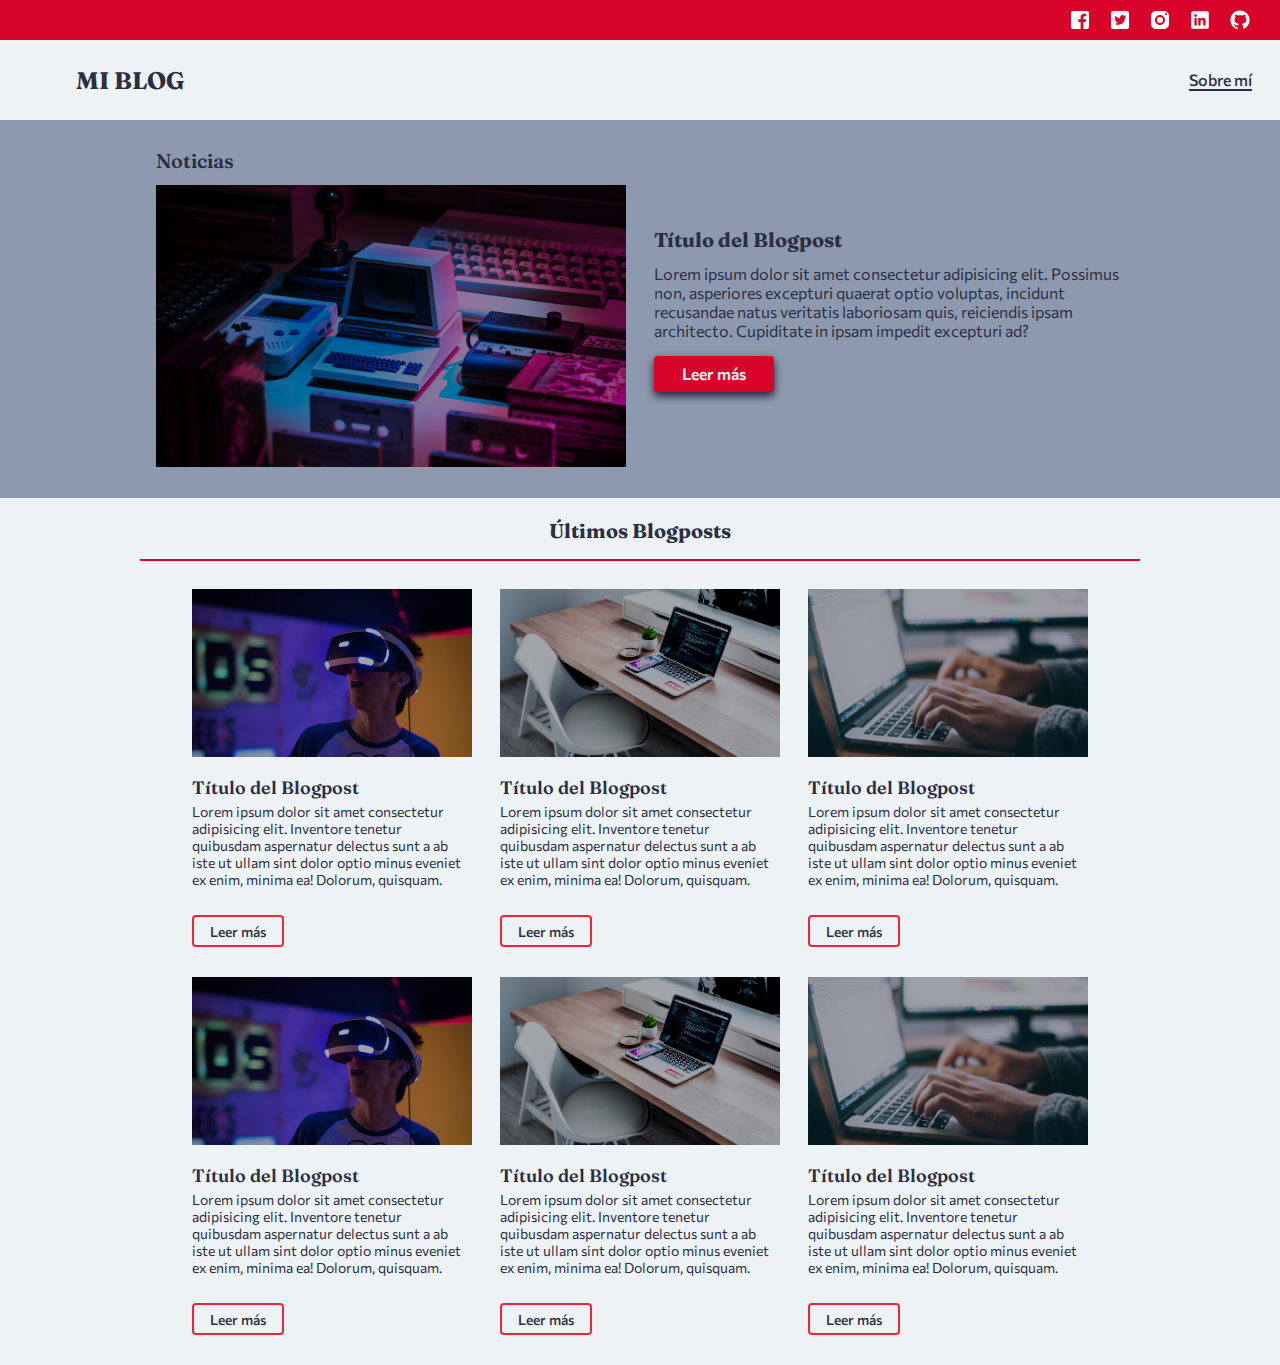
==== blogs.html @ 91385e25 "Blogs page con main section terminada" ====
<!DOCTYPE html>
<html lang="en">
<head>
    <meta charset="UTF-8">
    <meta name="description" content="Blogpost de Ricardo Patiño donde podrás conocer un poco sobre su recorrido y su trabajo">
    <meta http-equiv="X-UA-Compatible" content="IE=edge">
    <meta name="viewport" content="width=device-width, initial-scale=1.0, maximum-scale=6.0, minimum-scale=1.0">

    <link rel="stylesheet" href="./styles/styles.css">

    <link rel="preconnect" href="https://fonts.googleapis.com">
    <link rel="preconnect" href="https://fonts.gstatic.com" crossorigin>
    <link href="https://fonts.googleapis.com/css2?family=Commissioner:wght@300;400;500;600&family=Fraunces:wght@500;600;700&display=swap" rel="stylesheet">

    <title>Blogposts</title>

    <link rel="shortcut icon" type="image/x-icon" href="./assets/icons/r-icon.png">
</head>
<body>
    <header>
        <section class="header-top">
            <div class="social-media-container">
                <a href="#">
                    <img src="./assets/icons/icons8-facebook.svg" alt="facebook-icon">
                </a>
                <a href="https://twitter.com/96ricardoP" target="blank">
                    <img src="./assets/icons/icons8-twitter.svg" alt="twitter-icon">
                </a>
                <a href="https://www.instagram.com/ricardop03/" target="blank">
                    <img src="./assets/icons/icons8-instagram.svg" alt="instagram-icon">
                </a>
                <a href="https://www.linkedin.com/in/ingeniero-civil-ricardo-patino/" target="blank">
                    <img src="./assets/icons/icons8-linkedin.svg" alt="linkedin-icon">
                </a>
                <a href="https://github.com/rpatino12" target="blank">
                    <img src="./assets/icons/icons8-github.svg" alt="github-icon">
                </a>
            </div>
        </section>
        <nav class="header-bottom">
            <section class="header-bottom-left">
                <span></span>
                <a href="/">
                    <h1>MI BLOG</h1>
                </a>
            </section>
            <section class="header-bottom-right">
                <a title="Ricardo Patiño Echeverri" href="./perfil.html">Sobre mí</a>
            </section>
        </nav>
    </header>
    <main class="blogs-main">
        <section class="main-blogpost">
            <div class="main-blogpost-container">
                <div class="main-blogpost-image">
                    <h4>Noticias</h4>
                    <figure>
                        <img src="./assets/images/main-news-img.png" alt="Imagen del Blog de un computador y equipos antiguos">
                    </figure>
                </div>
                <div class="main-blogpost-info">
                    <h3>Título del Blogpost</h3>
                    <p>Lorem ipsum dolor sit amet consectetur adipisicing elit. Possimus non, asperiores excepturi quaerat optio voluptas, incidunt recusandae natus veritatis laboriosam quis, reiciendis ipsam architecto. Cupiditate in ipsam impedit excepturi ad?</p>
                    <a href="/blog.html" class="primary-button">Leer más</a>
                </div>
            </div>
        </section>
        <section class="last-blogposts">
            <div class="last-blogposts-title">
                <h4>Últimos Blogposts</h4>
            </div>
            <div class="last-blogposts-container">
                <article class="last-blogposts-item">
                    <figure>
                        <img src="./assets/images/post-1.png" alt="Hombre jugando con casco de realidad virtual">
                    </figure>
                    <h5>Título del Blogpost</h5>
                    <p>Lorem ipsum dolor sit amet consectetur adipisicing elit. Inventore tenetur quibusdam aspernatur delectus sunt a ab iste ut ullam sint dolor optio minus eveniet ex enim, minima ea! Dolorum, quisquam.</p>
                    <a href="/blog.html" class="secondary-button">Leer más</a>
                </article>
                <article class="last-blogposts-item">
                    <figure>
                        <img src="./assets/images/post-2.png" alt="Escritorio con una laptop y un celular">
                    </figure>
                    <h5>Título del Blogpost</h5>
                    <p>Lorem ipsum dolor sit amet consectetur adipisicing elit. Inventore tenetur quibusdam aspernatur delectus sunt a ab iste ut ullam sint dolor optio minus eveniet ex enim, minima ea! Dolorum, quisquam.</p>
                    <a href="/blog.html" class="secondary-button">Leer más</a>
                </article>
                <article class="last-blogposts-item">
                    <figure>
                        <img src="./assets/images/post-3.png" alt="Persona escribiendo en una laptop">
                    </figure>
                    <h5>Título del Blogpost</h5>
                    <p>Lorem ipsum dolor sit amet consectetur adipisicing elit. Inventore tenetur quibusdam aspernatur delectus sunt a ab iste ut ullam sint dolor optio minus eveniet ex enim, minima ea! Dolorum, quisquam.</p>
                    <a href="/blog.html" class="secondary-button">Leer más</a>
                </article>
                <article class="last-blogposts-item">
                    <figure>
                        <img src="./assets/images/post-1.png" alt="Hombre jugando con casco de realidad virtual">
                    </figure>
                    <h5>Título del Blogpost</h5>
                    <p>Lorem ipsum dolor sit amet consectetur adipisicing elit. Inventore tenetur quibusdam aspernatur delectus sunt a ab iste ut ullam sint dolor optio minus eveniet ex enim, minima ea! Dolorum, quisquam.</p>
                    <a href="/blog.html" class="secondary-button">Leer más</a>
                </article>
                <article class="last-blogposts-item">
                    <figure>
                        <img src="./assets/images/post-2.png" alt="Escritorio con una laptop y un celular">
                    </figure>
                    <h5>Título del Blogpost</h5>
                    <p>Lorem ipsum dolor sit amet consectetur adipisicing elit. Inventore tenetur quibusdam aspernatur delectus sunt a ab iste ut ullam sint dolor optio minus eveniet ex enim, minima ea! Dolorum, quisquam.</p>
                    <a href="/blog.html" class="secondary-button">Leer más</a>
                </article>
                <article class="last-blogposts-item">
                    <figure>
                        <img src="./assets/images/post-3.png" alt="Persona escribiendo en una laptop">
                    </figure>
                    <h5>Título del Blogpost</h5>
                    <p>Lorem ipsum dolor sit amet consectetur adipisicing elit. Inventore tenetur quibusdam aspernatur delectus sunt a ab iste ut ullam sint dolor optio minus eveniet ex enim, minima ea! Dolorum, quisquam.</p>
                    <a href="/blog.html" class="secondary-button">Leer más</a>
                </article>
            </div>
        </section>
    </main>
    <footer></footer>
</body>
</html>
---- styles/styles.css ----
:root
{
    /* Colors */
    --black:#201E1C;
    --warm-black:#333;
    --grey:#BABABA;
    --shadow-color: rgba(60, 60, 100, 0.4);
    --off-white:#FAF8F7;
    --just-white:#FFFFFF;
    --background-primary-color: #2B2D42;
    --background-secondary-color: #8D99AE;
    --background-tertiary-color: #EDF2F4;
    --primary-color: #D90429;
    --secondary-color: #EF233C;
    --transparency-color: rgba(20, 20, 40, 0.9);

    /* Font sizes */
    --sm:1.2rem;
    --md:1.4rem;
    --lg:1.6rem;
    --h3-size:1.8rem;
    --h2-size:2.0rem;
    --h1-size:2.4rem;
}
*
{
    box-sizing: border-box;
    margin: 0;
    padding: 0;
}
html
{
    font-size: 62.5%;
    font-family: 'Commissioner', sans-serif;
    /* font-family: 'Fraunces', serif; */
}
body
{
    font-size: var(--lg);
    background-color: var(--background-tertiary-color);
    color: var(--background-primary-color);
}
body.home-body
{
    height: 100vh;
}
a
{
    color: inherit;
    text-decoration: none;
}

header
{
    width: 100%;
    height: 120px;
    min-width: 320px;
    margin: 0 auto;
}
.header-top, .header-bottom
{
    display: flex;
    align-items: center;
    width: 100%;
    padding: 8px 28px;
}
.header-top
{
    justify-content: flex-end;
    background-color: var(--primary-color);
}
.header-top .social-media-container
{
    display: flex;
    align-items: center;
    gap: 16px;
}
.header-top .social-media-container a
{
    display: inline-block;
    width: 24px;
    height: 24px;
}
.header-top .social-media-container a img
{
    width: 100%;
    height: 100%;
    object-fit: contain;
}
.header-bottom
{
    justify-content: space-between;
    background-color: var(--background-tertiary-color);
}
.header-bottom-left
{
    display: flex;
    align-items: center;
    gap: 4px;
    height: 64px;
}
.header-bottom-left span
{
    display: inline-block;
    width: 44px;
    height: 44px;
    background: url('../assets/icons/icons8-code-64-filled.png');
    background-repeat: no-repeat;
    background-position: center;
    background-size: contain;
}
.header-bottom-left a h1
{
    font-family: 'Fraunces', serif;
    font-size: var(--h1-size);
    font-weight: bolder;
    color: var(--background-primary-color);
}
.header-bottom-right
{
    font-weight: 500;
    border-bottom: 2px solid var(--background-primary-color);
    color: var(--background-primary-color);
}
.home-main
{
    display: flex;
    justify-content: center;
    align-items: center;
    width: 100%;
    min-width: 320px;
    height: calc(100% - 120px);
    margin: 0 auto;
    background: url('../assets/images/main-cover.jpg');
    background-repeat: no-repeat;
    background-position: center;
    background-size: cover;
    box-shadow: inset 0 8px 12px var(--transparency-color);
}
.home-main .main-title
{
    display: flex;
    flex-direction: column;
    justify-content: space-between;
    align-items: center;
    height: 180px;
    margin: 28px;
}
.home-main .main-title h2
{
    padding: 16px 8px;
    border-radius: 8px;
    text-align: center;
    font-family: 'Fraunces', serif;
    font-size: var(--h1-size);
    color: var(--background-tertiary-color);
    background-color: var(--background-primary-color);
    box-shadow: 0 0px 12px var(--transparency-color);
}
.primary-button
{
    display: flex;
    align-items: center;
    width: max-content;
    height: 36px;
    padding: 0 28px;
    border: none;
    border-radius: 4px;
    font-family: 'Commissioner', sans-serif;
    font-size: var(--lg);
    font-weight: 600;
    color: var(--background-tertiary-color);
    background-color: var(--primary-color);
    box-shadow: 0 4px 8px var(--transparency-color);
}
.primary-button:hover
{
    background-color: var(--secondary-color);
    box-shadow: 0 8px 12px var(--transparency-color)
}

/*Estilos para la pagina de blogs.html*/
.blogs-main
{
    width: 100%;
    min-width: 320px;
    margin: 0 auto;
}
.blogs-main .main-blogpost
{
    width: 100%;
    background-color: var(--background-secondary-color);
}
.main-blogpost-container
{
    display: grid;
    grid-template-columns: repeat(auto-fit, minmax(280px, 1fr));
    justify-content: center;
    align-items: center;
    gap: 28px;
    width: 100%;
    max-width: 1000px;
    margin: 0 auto;
    padding: 28px 16px;
}
.main-blogpost-image
{
    display: flex;
    flex-direction: column;
    width: 100%;
}
.main-blogpost-image h4
{
    font-family: 'Fraunces', serif;
    font-size: var(--h2-size);
    font-weight: 600;
    margin-bottom: 12px;
}
.main-blogpost-image figure
{
    width: 100%;
}
.main-blogpost-image figure img
{
    width: 100%;
}
.main-blogpost-info
{
    display: flex;
    flex-direction: column;
    width: 100%;
}
.main-blogpost-info h3
{
    font-family: 'Fraunces', serif;
    font-size: var(--h2-size);
    font-weight: 700;
    margin-bottom: 12px;
}
.main-blogpost-info p
{
    font-size: var(--lg);
    font-weight: 400;
    margin-bottom: 16px;
}
.secondary-button
{
    display: flex;
    align-items: center;
    width: max-content;
    height: 32px;
    padding: 0 16px;
    border: 2px solid var(--secondary-color);
    border-radius: 4px;
    font-family: 'Commissioner', sans-serif;
    font-size: var(--md);
    font-weight: 500;
    color: var(--background-primary-color);
    background-color: var(--background-tertiary-color);
}
.secondary-button:hover
{
    box-shadow: 4px 4px 8px var(--shadow-color);
}
.last-blogposts
{
    width: 100%;
    padding: 0 16px;
    margin-bottom: 28px;
}
.last-blogposts-title
{
    width: 100%;
    max-width: 1000px;
    margin: 20px auto 28px;
    padding-bottom: 16px;
    font-family: 'Fraunces', serif;
    font-size: var(--h2-size);
    font-weight: 600;
    text-align: center;
    border-radius: 1px;
    border-bottom: 2px solid var(--primary-color);
}
.last-blogposts-container
{
    display: grid;
    grid-template-columns: repeat(auto-fit, 280px);
    grid-auto-rows: 360px;
    gap: 28px;
    justify-content: center;
    align-items: center;
    width: 100%;
    max-width: 1000px;
    margin: 0 auto;   
}
.last-blogposts-item
{
    position: relative;
    display: flex;
    flex-direction: column;
    width: 100%;
    height: 100%;
}
.last-blogposts-item figure
{
    width: 100%;
    min-height: 40%;
    margin-bottom: 16px;
}
.last-blogposts-item figure img
{
    width: 100%;
    object-fit: cover;
}
.last-blogposts-item h5
{
    font-family: 'Fraunces', serif;
    font-size: var(--h3-size);
    font-weight: 600;
    margin-bottom: 4px;
}
.last-blogposts-item p
{
    font-size: var(--md);
    font-weight: 400;
    margin-bottom: 8px;
}
.last-blogposts-item .secondary-button
{
    position: absolute;
    bottom: 2px;
}
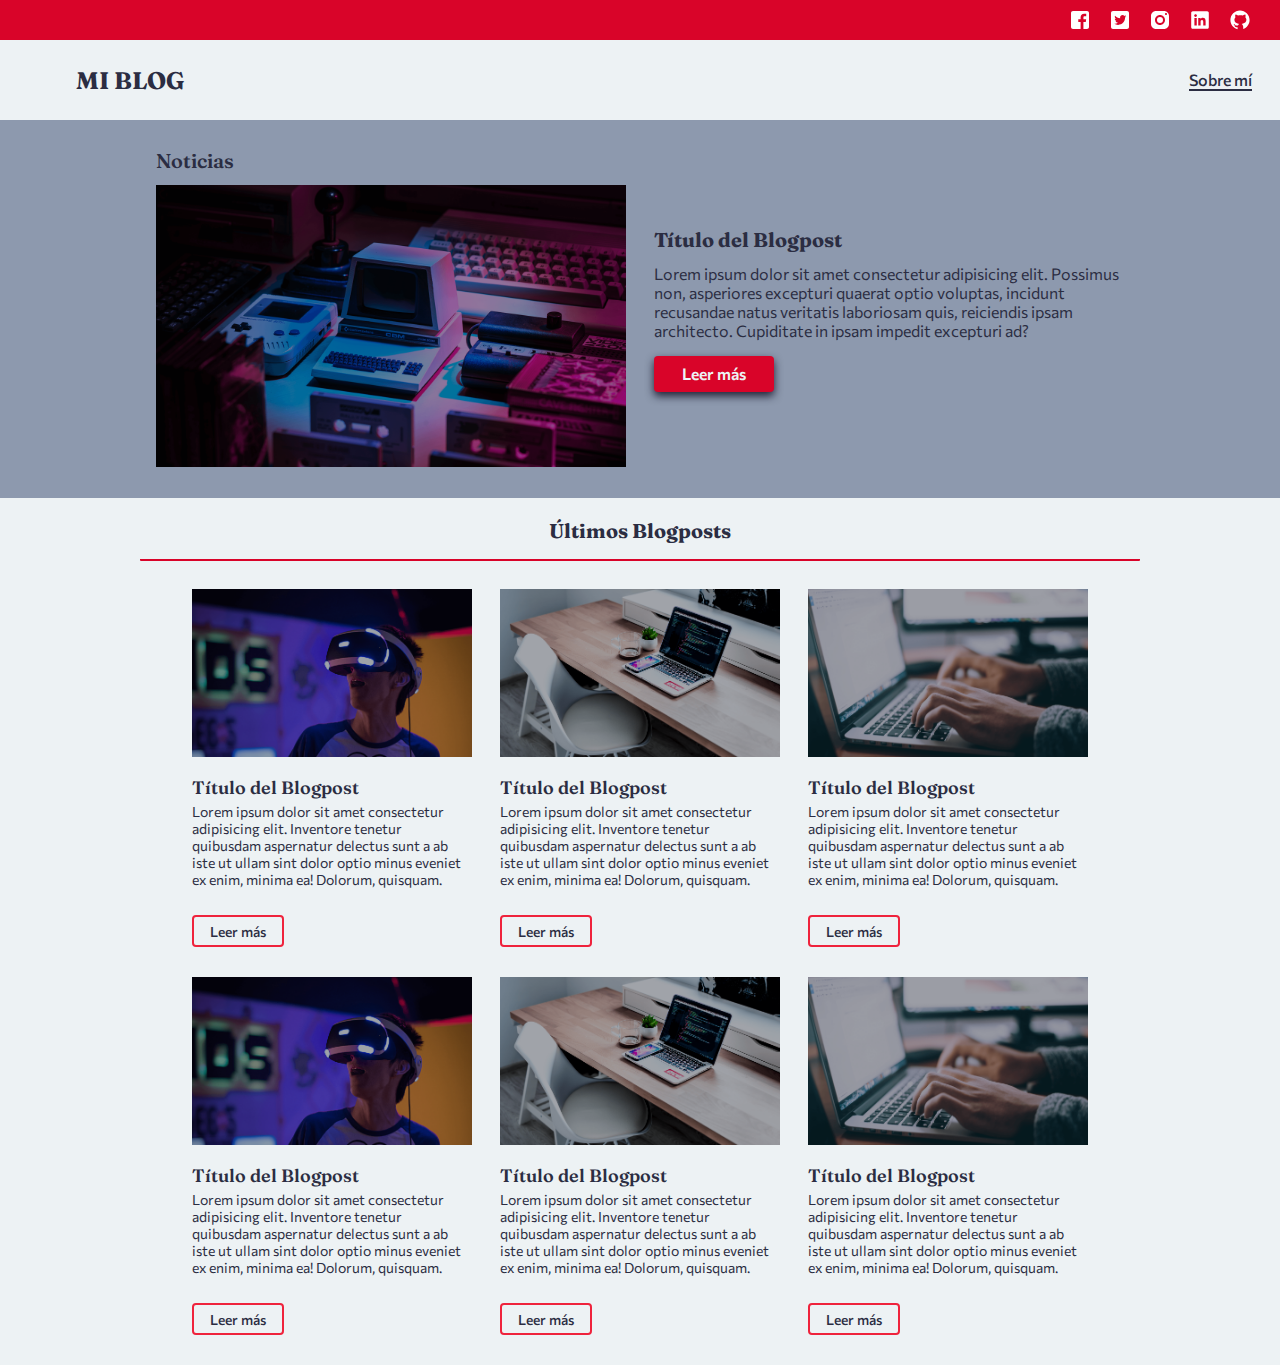
==== commit 6b46abb0: "Se comprimen las imagenes para un mejor rendimiento y se aplica el atributo loading-lazy" ====
--- a/blogs.html
+++ b/blogs.html
@@ -72,7 +72,7 @@
             <div class="last-blogposts-container">
                 <article class="last-blogposts-item">
                     <figure>
-                        <img src="./assets/images/post-1.png" alt="Hombre jugando con casco de realidad virtual">
+                        <img src="./assets/images/post-1.png" loading="lazy" alt="Hombre jugando con casco de realidad virtual">
                     </figure>
                     <h5>Título del Blogpost</h5>
                     <p>Lorem ipsum dolor sit amet consectetur adipisicing elit. Inventore tenetur quibusdam aspernatur delectus sunt a ab iste ut ullam sint dolor optio minus eveniet ex enim, minima ea! Dolorum, quisquam.</p>
@@ -80,7 +80,7 @@
                 </article>
                 <article class="last-blogposts-item">
                     <figure>
-                        <img src="./assets/images/post-2.png" alt="Escritorio con una laptop y un celular">
+                        <img src="./assets/images/post-2.png" loading="lazy" alt="Escritorio con una laptop y un celular">
                     </figure>
                     <h5>Título del Blogpost</h5>
                     <p>Lorem ipsum dolor sit amet consectetur adipisicing elit. Inventore tenetur quibusdam aspernatur delectus sunt a ab iste ut ullam sint dolor optio minus eveniet ex enim, minima ea! Dolorum, quisquam.</p>
@@ -88,7 +88,7 @@
                 </article>
                 <article class="last-blogposts-item">
                     <figure>
-                        <img src="./assets/images/post-3.png" alt="Persona escribiendo en una laptop">
+                        <img src="./assets/images/post-3.png" loading="lazy" alt="Persona escribiendo en una laptop">
                     </figure>
                     <h5>Título del Blogpost</h5>
                     <p>Lorem ipsum dolor sit amet consectetur adipisicing elit. Inventore tenetur quibusdam aspernatur delectus sunt a ab iste ut ullam sint dolor optio minus eveniet ex enim, minima ea! Dolorum, quisquam.</p>
@@ -96,7 +96,7 @@
                 </article>
                 <article class="last-blogposts-item">
                     <figure>
-                        <img src="./assets/images/post-1.png" alt="Hombre jugando con casco de realidad virtual">
+                        <img src="./assets/images/post-1.png" loading="lazy" alt="Hombre jugando con casco de realidad virtual">
                     </figure>
                     <h5>Título del Blogpost</h5>
                     <p>Lorem ipsum dolor sit amet consectetur adipisicing elit. Inventore tenetur quibusdam aspernatur delectus sunt a ab iste ut ullam sint dolor optio minus eveniet ex enim, minima ea! Dolorum, quisquam.</p>
@@ -104,7 +104,7 @@
                 </article>
                 <article class="last-blogposts-item">
                     <figure>
-                        <img src="./assets/images/post-2.png" alt="Escritorio con una laptop y un celular">
+                        <img src="./assets/images/post-2.png" loading="lazy" alt="Escritorio con una laptop y un celular">
                     </figure>
                     <h5>Título del Blogpost</h5>
                     <p>Lorem ipsum dolor sit amet consectetur adipisicing elit. Inventore tenetur quibusdam aspernatur delectus sunt a ab iste ut ullam sint dolor optio minus eveniet ex enim, minima ea! Dolorum, quisquam.</p>
@@ -112,7 +112,7 @@
                 </article>
                 <article class="last-blogposts-item">
                     <figure>
-                        <img src="./assets/images/post-3.png" alt="Persona escribiendo en una laptop">
+                        <img src="./assets/images/post-3.png" loading="lazy" alt="Persona escribiendo en una laptop">
                     </figure>
                     <h5>Título del Blogpost</h5>
                     <p>Lorem ipsum dolor sit amet consectetur adipisicing elit. Inventore tenetur quibusdam aspernatur delectus sunt a ab iste ut ullam sint dolor optio minus eveniet ex enim, minima ea! Dolorum, quisquam.</p>
